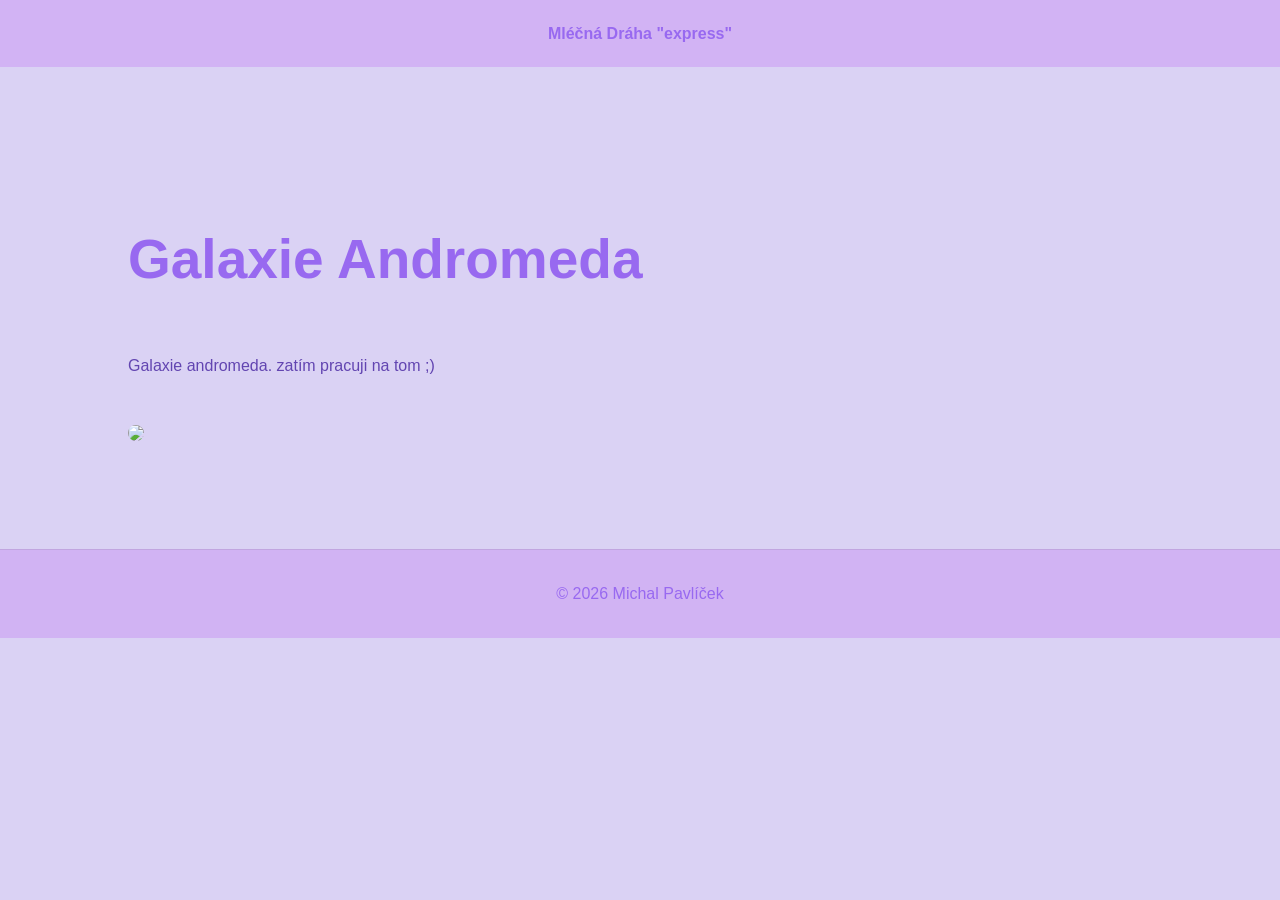
==== andromeda.html @ f19e3de1 "Add files via upload" ====
<!DOCTYPE html>
<html lang="cs">
<head>
  <meta charset="UTF-8">
  <meta name="viewport" content="width=device-width, initial-scale=1.0">
  <title>Andromeda</title>

  <style>

*{
  box-sizing: border-box;
}
    body{
      margin:0;
      font-family:Arial, Helvetica, sans-serif;
      background:#dad2f4;
      color:rgb(98, 69, 177);
      line-height:1.7;
    }

    header{
      background:#d2b3f4;
      padding:20px;
      text-align:center;
      position:sticky;
      top:0;
    }

    header a{
      color:#9869f0;
      text-decoration:none;
      font-weight:bold;
    }

    section{
      padding:100px 10%;
    }

    h1{
      font-size:55px;
      color:#9869f0;
    }

    img{
      width:100%;
      max-width:700px;
      border-radius:15px;
      margin-top:30px;
    }
    
       footer {
      background: #d1b3f3;
      padding: 30px;
      text-align: center;
      border-top: 1px solid rgba(0, 0, 0, 0.08);
      color: #9869f0;
    }


  </style>

</head>
<body>

  <header>
    <a href="index.html">Mléčná Dráha "express"</a>
  </header>

  <section>

    <h1>Galaxie Andromeda</h1>

    <p>
      Galaxie andromeda. zatím pracuji na tom ;)
    </p>

    <img src="https://atlan.rhodan.cz/pics/dm/slovnik2/Andromeda.jpg">

  </section>
<footer>
  © 2026 Michal Pavlíček
</footer>
</body>
</html>
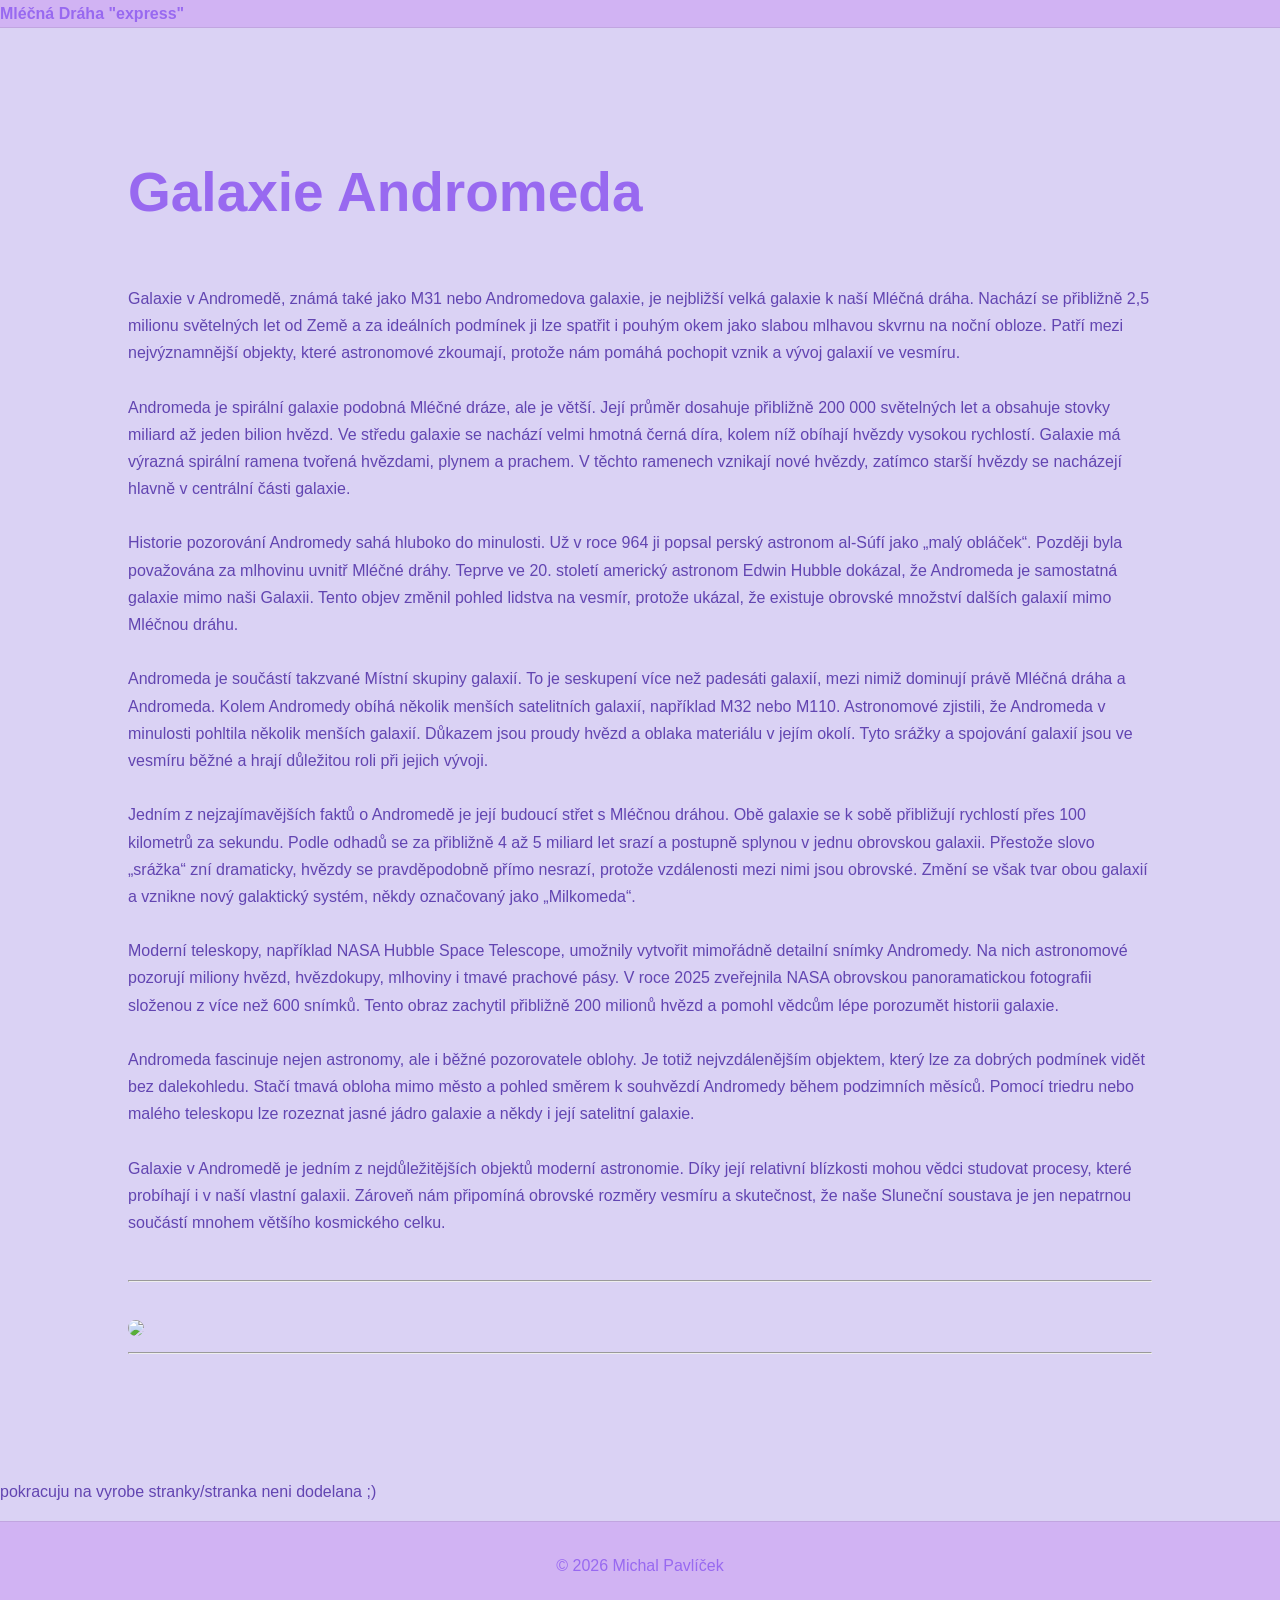
==== commit f0c54202: "Add files via upload" ====
--- a/andromeda.html
+++ b/andromeda.html
@@ -1,65 +1,14 @@
 <!DOCTYPE html>
 <html lang="cs">
+
 <head>
   <meta charset="UTF-8">
   <meta name="viewport" content="width=device-width, initial-scale=1.0">
   <title>Andromeda</title>
-
-  <style>
-
-*{
-  box-sizing: border-box;
-}
-    body{
-      margin:0;
-      font-family:Arial, Helvetica, sans-serif;
-      background:#dad2f4;
-      color:rgb(98, 69, 177);
-      line-height:1.7;
-    }
-
-    header{
-      background:#d2b3f4;
-      padding:20px;
-      text-align:center;
-      position:sticky;
-      top:0;
-    }
-
-    header a{
-      color:#9869f0;
-      text-decoration:none;
-      font-weight:bold;
-    }
-
-    section{
-      padding:100px 10%;
-    }
-
-    h1{
-      font-size:55px;
-      color:#9869f0;
-    }
-
-    img{
-      width:100%;
-      max-width:700px;
-      border-radius:15px;
-      margin-top:30px;
-    }
-    
-       footer {
-      background: #d1b3f3;
-      padding: 30px;
-      text-align: center;
-      border-top: 1px solid rgba(0, 0, 0, 0.08);
-      color: #9869f0;
-    }
-
-
-  </style>
+  <link rel="stylesheet" href="stylemeda.css">
 
 </head>
+
 <body>
 
   <header>
@@ -71,14 +20,59 @@
     <h1>Galaxie Andromeda</h1>
 
     <p>
-      Galaxie andromeda. zatím pracuji na tom ;)
+      Galaxie v Andromedě, známá také jako M31 nebo Andromedova galaxie, je nejbližší velká galaxie k naší Mléčná dráha.
+      Nachází se přibližně 2,5 milionu světelných let od Země a za ideálních podmínek ji lze spatřit i pouhým okem jako
+      slabou mlhavou skvrnu na noční obloze. Patří mezi nejvýznamnější objekty, které astronomové zkoumají, protože nám
+      pomáhá pochopit vznik a vývoj galaxií ve vesmíru.
+      <br><br>
+      Andromeda je spirální galaxie podobná Mléčné dráze, ale je větší. Její průměr dosahuje přibližně 200 000
+      světelných let a obsahuje stovky miliard až jeden bilion hvězd. Ve středu galaxie se nachází velmi hmotná černá
+      díra, kolem níž obíhají hvězdy vysokou rychlostí. Galaxie má výrazná spirální ramena tvořená hvězdami, plynem a
+      prachem. V těchto ramenech vznikají nové hvězdy, zatímco starší hvězdy se nacházejí hlavně v centrální části
+      galaxie.
+      <br><br>
+      Historie pozorování Andromedy sahá hluboko do minulosti. Už v roce 964 ji popsal perský astronom al-Súfí jako
+      „malý obláček“. Později byla považována za mlhovinu uvnitř Mléčné dráhy. Teprve ve 20. století americký astronom
+      Edwin Hubble dokázal, že Andromeda je samostatná galaxie mimo naši Galaxii. Tento objev změnil pohled lidstva na
+      vesmír, protože ukázal, že existuje obrovské množství dalších galaxií mimo Mléčnou dráhu.
+      <br><br>
+      Andromeda je součástí takzvané Místní skupiny galaxií. To je seskupení více než padesáti galaxií, mezi nimiž
+      dominují právě Mléčná dráha a Andromeda. Kolem Andromedy obíhá několik menších satelitních galaxií, například M32
+      nebo M110. Astronomové zjistili, že Andromeda v minulosti pohltila několik menších galaxií. Důkazem jsou proudy
+      hvězd a oblaka materiálu v jejím okolí. Tyto srážky a spojování galaxií jsou ve vesmíru běžné a hrají důležitou
+      roli při jejich vývoji.
+      <br><br>
+      Jedním z nejzajímavějších faktů o Andromedě je její budoucí střet s Mléčnou dráhou. Obě galaxie se k sobě
+      přibližují rychlostí přes 100 kilometrů za sekundu. Podle odhadů se za přibližně 4 až 5 miliard let srazí a
+      postupně splynou v jednu obrovskou galaxii. Přestože slovo „srážka“ zní dramaticky, hvězdy se pravděpodobně přímo
+      nesrazí, protože vzdálenosti mezi nimi jsou obrovské. Změní se však tvar obou galaxií a vznikne nový galaktický
+      systém, někdy označovaný jako „Milkomeda“.
+      <br><br>
+      Moderní teleskopy, například NASA Hubble Space Telescope, umožnily vytvořit mimořádně detailní snímky Andromedy.
+      Na nich astronomové pozorují miliony hvězd, hvězdokupy, mlhoviny i tmavé prachové pásy. V roce 2025 zveřejnila
+      NASA obrovskou panoramatickou fotografii složenou z více než 600 snímků. Tento obraz zachytil přibližně 200
+      milionů hvězd a pomohl vědcům lépe porozumět historii galaxie.
+      <br><br>
+      Andromeda fascinuje nejen astronomy, ale i běžné pozorovatele oblohy. Je totiž nejvzdálenějším objektem, který lze
+      za dobrých podmínek vidět bez dalekohledu. Stačí tmavá obloha mimo město a pohled směrem k souhvězdí Andromedy
+      během podzimních měsíců. Pomocí triedru nebo malého teleskopu lze rozeznat jasné jádro galaxie a někdy i její
+      satelitní galaxie.
+      <br><br>
+      Galaxie v Andromedě je jedním z nejdůležitějších objektů moderní astronomie. Díky její relativní blízkosti mohou
+      vědci studovat procesy, které probíhají i v naší vlastní galaxii. Zároveň nám připomíná obrovské rozměry vesmíru a
+      skutečnost, že naše Sluneční soustava je jen nepatrnou součástí mnohem většího kosmického celku.
+      <br><br>
     </p>
+  <hr>
+    <img src="https://atlan.rhodan.cz/pics/dm/slovnik2/Andromeda.jpg">
+<hr>
+  </section>
+  <p>
+    pokracuju na vyrobe stranky/stranka neni dodelana ;)
+  </p>
+  <footer>
+    © 2026 Michal Pavlíček
+  </footer>
+</body>
 
-    <img src="https://atlan.rhodan.cz/pics/dm/slovnik2/Andromeda.jpg">
-
-  </section>
-<footer>
-  © 2026 Michal Pavlíček
-</footer>
-</body>
 </html>
--- a/stylemeda.css
+++ b/stylemeda.css
@@ -0,0 +1,58 @@
+*{
+    box-sizing: border-box;
+  }
+      body{
+        margin:0;
+        font-family:Arial, Helvetica, sans-serif;
+        background:#dad2f4;
+        color:rgb(98, 69, 177);
+        line-height:1.7;
+      }
+  
+      /*header{
+        background:#d2b3f4;
+        padding:20px;
+        text-align:center;
+        position:sticky;
+        top:0;
+      }*/
+      header {
+        position: fixed;
+        top: 0;
+        left: 0;
+        width: 100%;
+        z-index: 1000;
+        background: #d1b3f3;
+        backdrop-filter: blur(10px);
+        border-bottom: 1px solid rgba(0, 0, 0, 0.08);
+      }
+
+      header a{
+        color:#9869f0;
+        text-decoration:none;
+        font-weight:bold;
+      }
+  
+      section{
+        padding:100px 10%;
+      }
+  
+      h1{
+        font-size:55px;
+        color:#9869f0;
+      }
+  
+      img{
+        width:100%;
+        max-width:700px;
+        border-radius:15px;
+        margin-top:30px;
+      }
+      
+         footer {
+        background: #d1b3f3;
+        padding: 30px;
+        text-align: center;
+        border-top: 1px solid rgba(0, 0, 0, 0.08);
+        color: #9869f0;
+      }
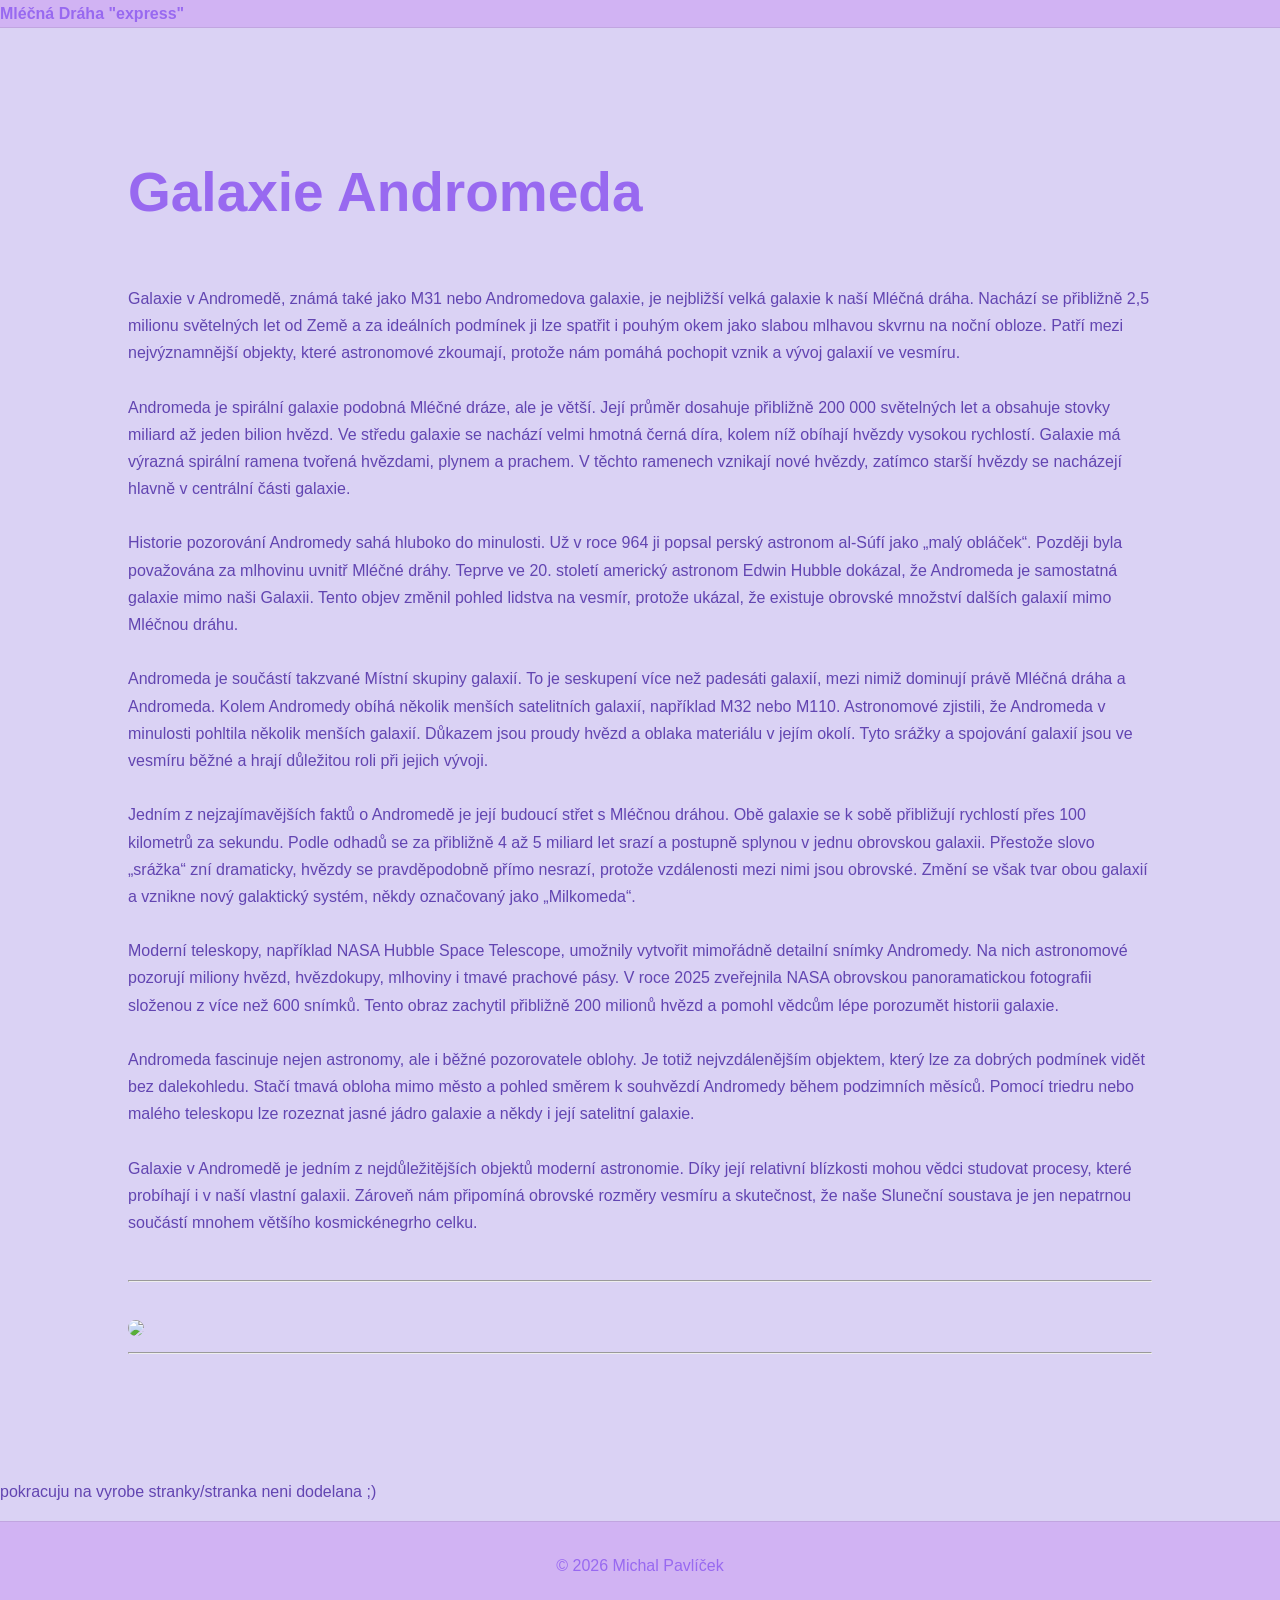
==== commit 951ea93a: "added negr to andromeda" ====
--- a/andromeda.html
+++ b/andromeda.html
@@ -60,7 +60,7 @@
       <br><br>
       Galaxie v Andromedě je jedním z nejdůležitějších objektů moderní astronomie. Díky její relativní blízkosti mohou
       vědci studovat procesy, které probíhají i v naší vlastní galaxii. Zároveň nám připomíná obrovské rozměry vesmíru a
-      skutečnost, že naše Sluneční soustava je jen nepatrnou součástí mnohem většího kosmického celku.
+      skutečnost, že naše Sluneční soustava je jen nepatrnou součástí mnohem většího kosmickénegrho celku.
       <br><br>
     </p>
   <hr>
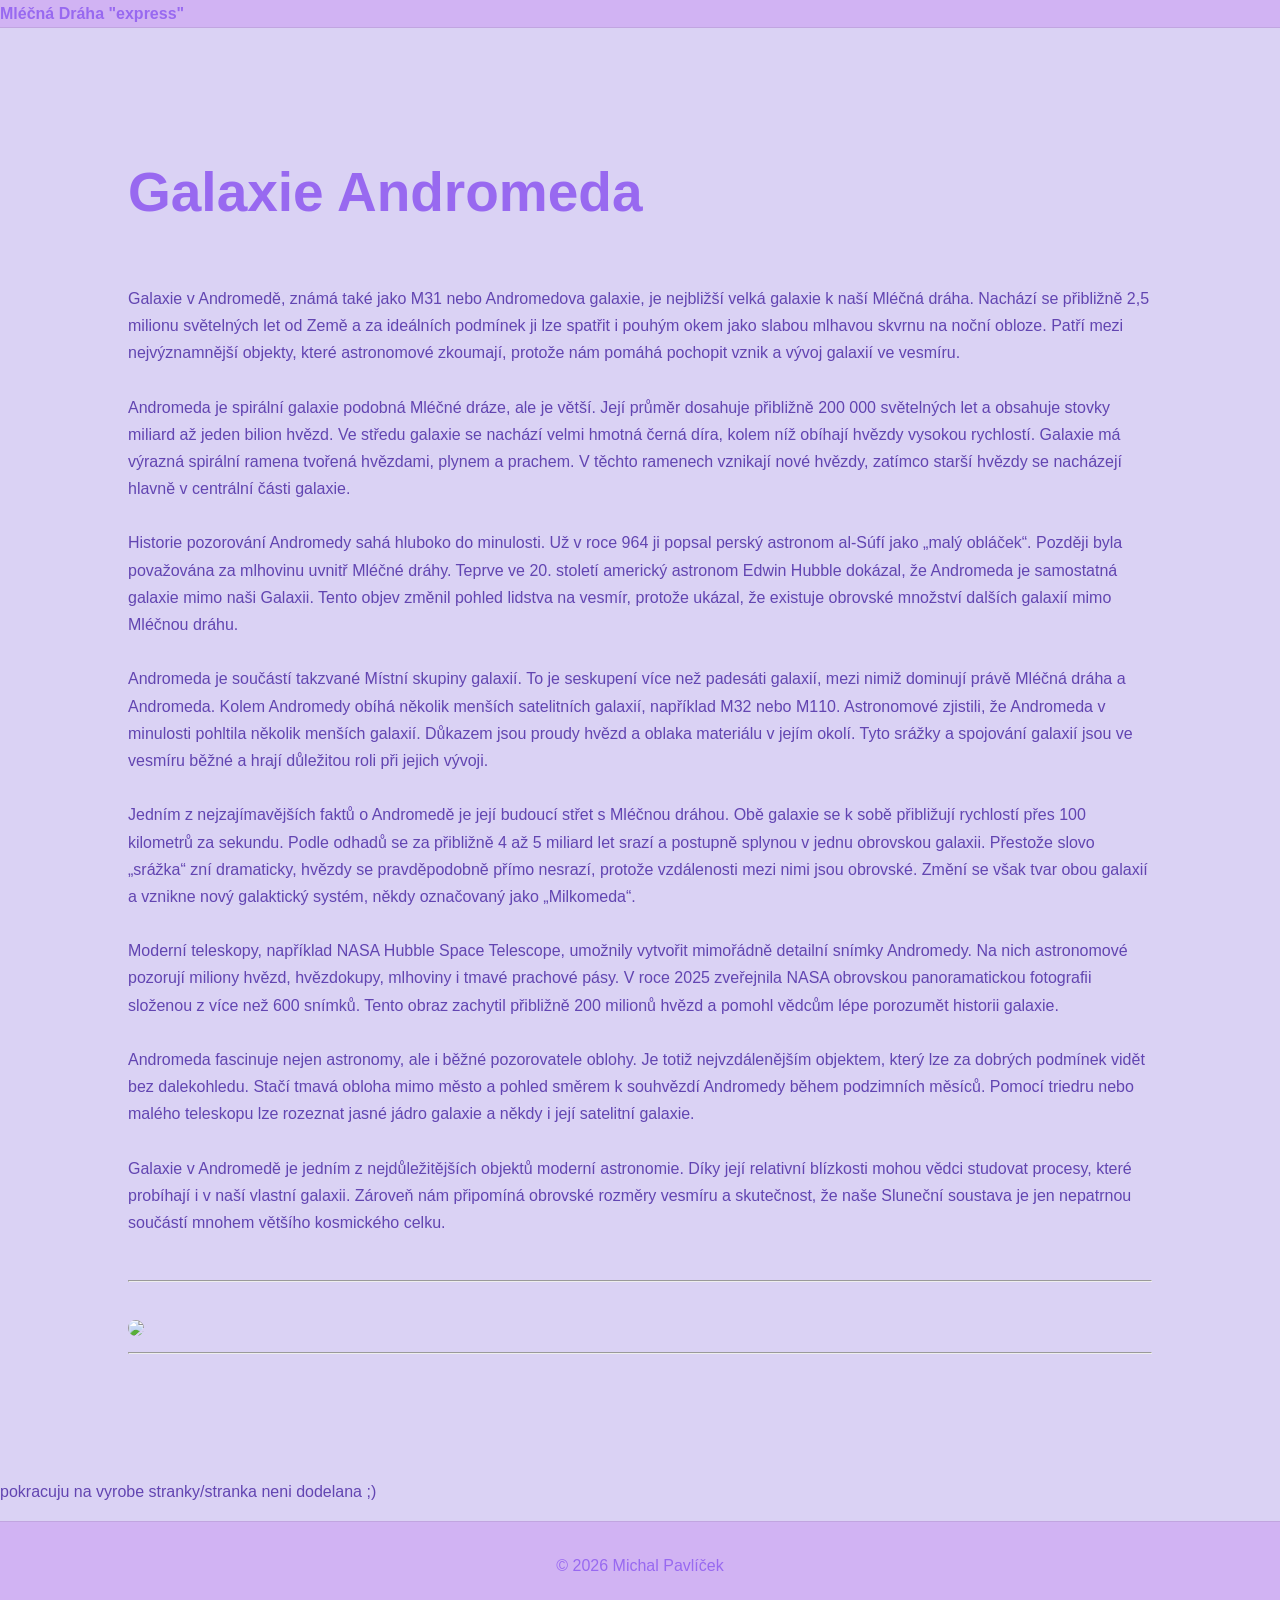
==== commit 0b0f1dae: "removed negr from andromeda.html" ====
--- a/andromeda.html
+++ b/andromeda.html
@@ -60,7 +60,7 @@
       <br><br>
       Galaxie v Andromedě je jedním z nejdůležitějších objektů moderní astronomie. Díky její relativní blízkosti mohou
       vědci studovat procesy, které probíhají i v naší vlastní galaxii. Zároveň nám připomíná obrovské rozměry vesmíru a
-      skutečnost, že naše Sluneční soustava je jen nepatrnou součástí mnohem většího kosmickénegrho celku.
+      skutečnost, že naše Sluneční soustava je jen nepatrnou součástí mnohem většího kosmického celku.
       <br><br>
     </p>
   <hr>
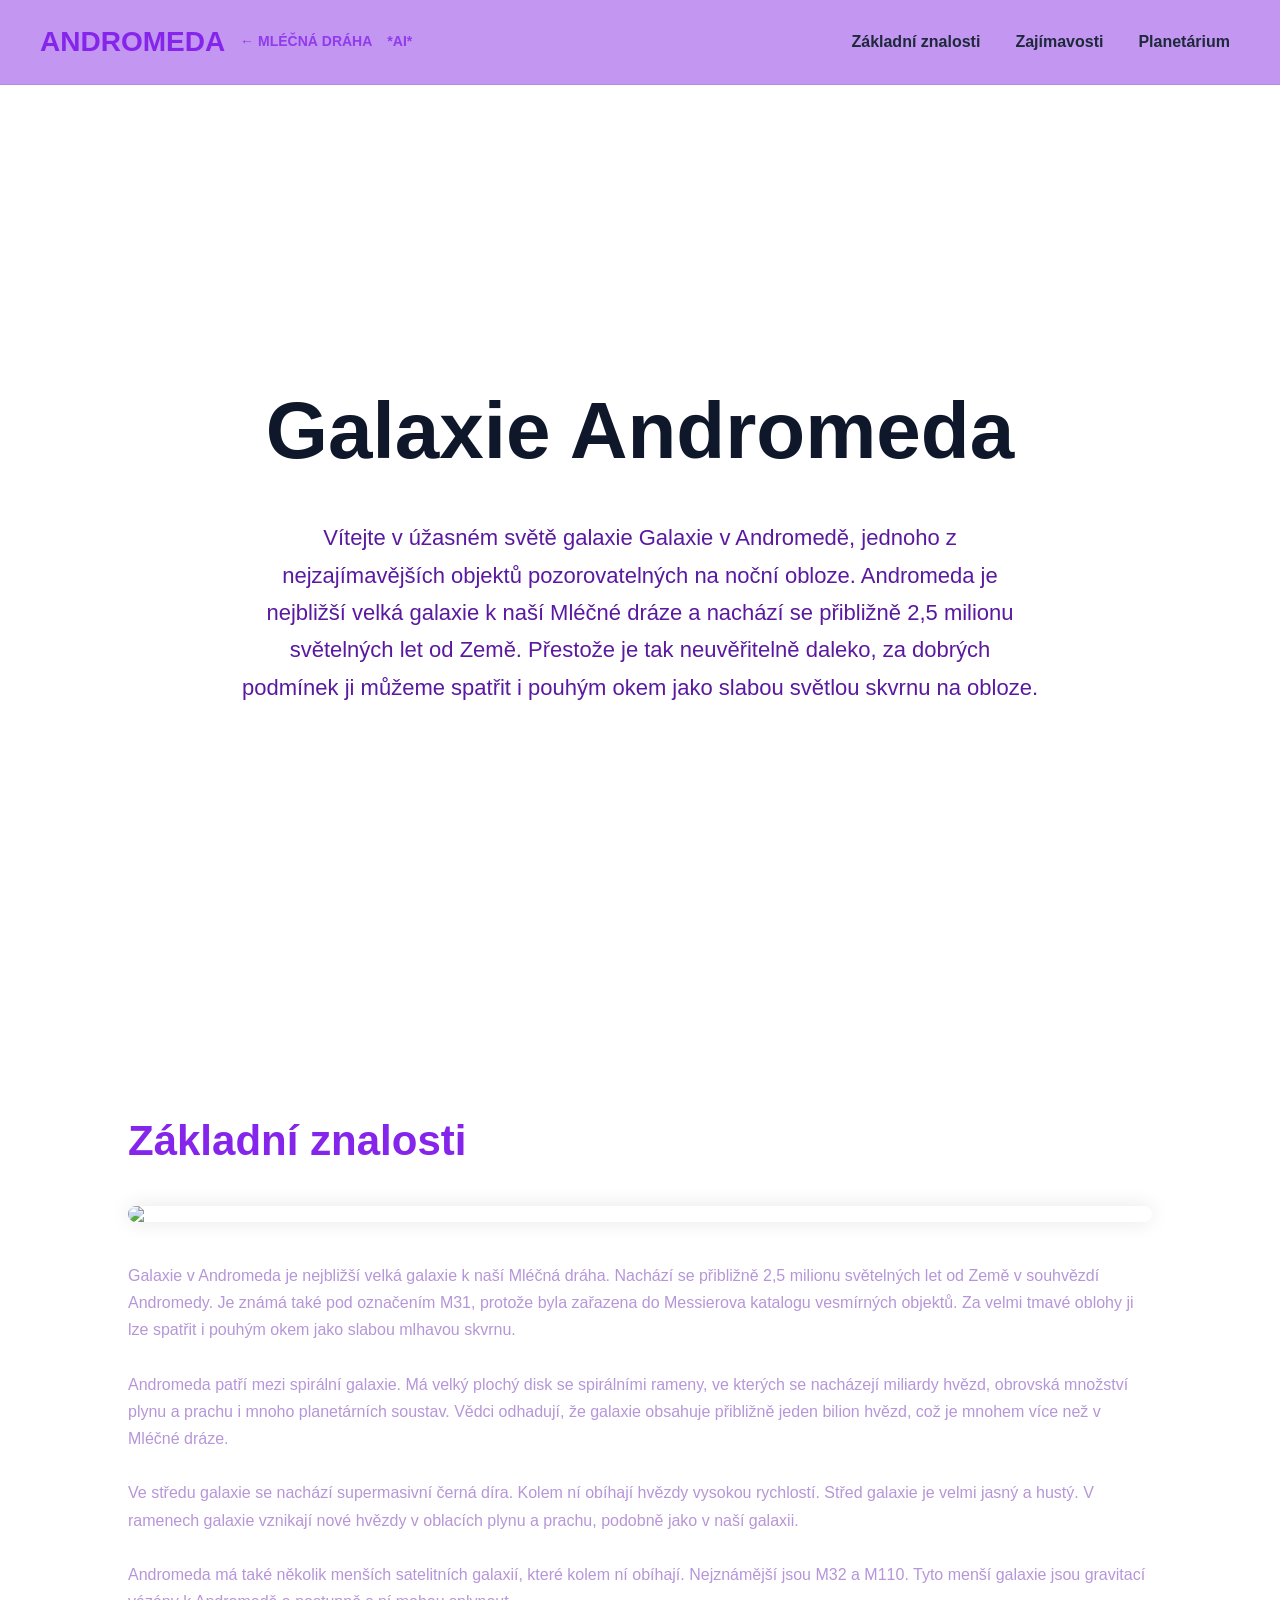
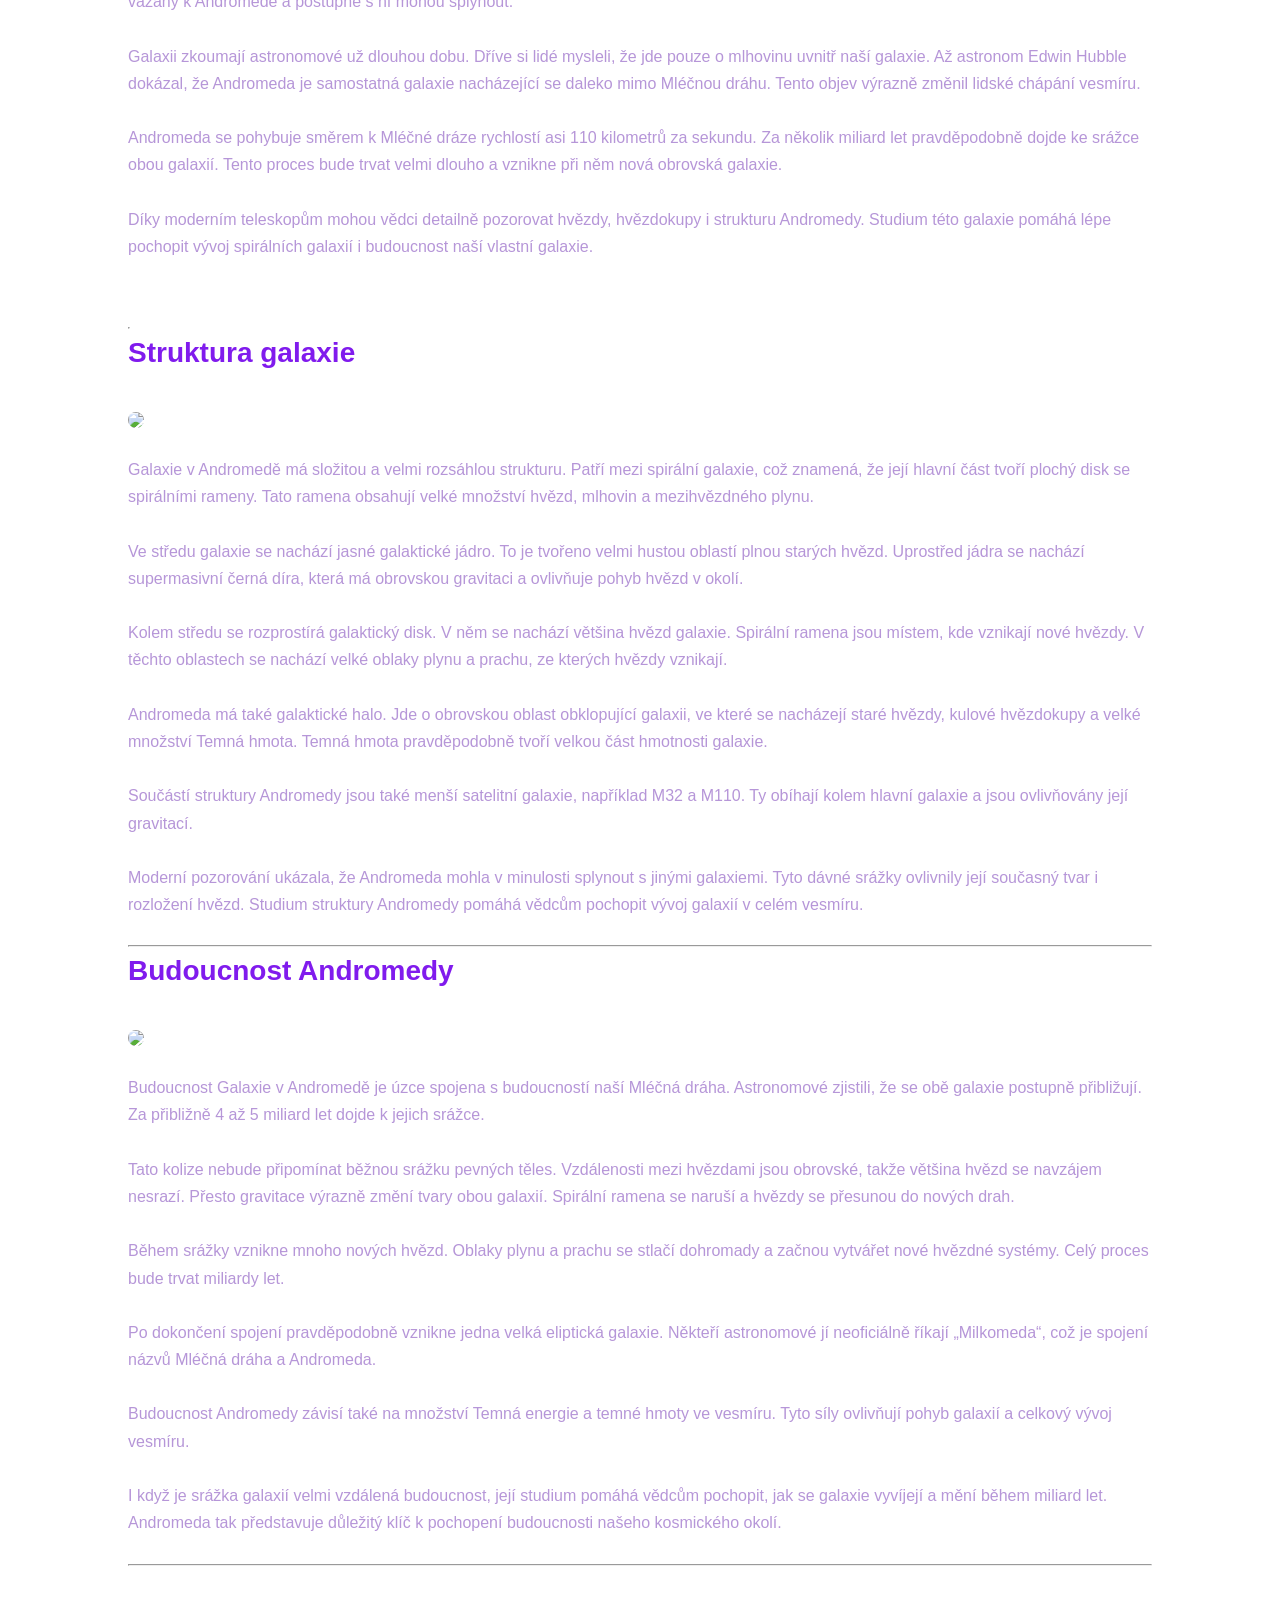
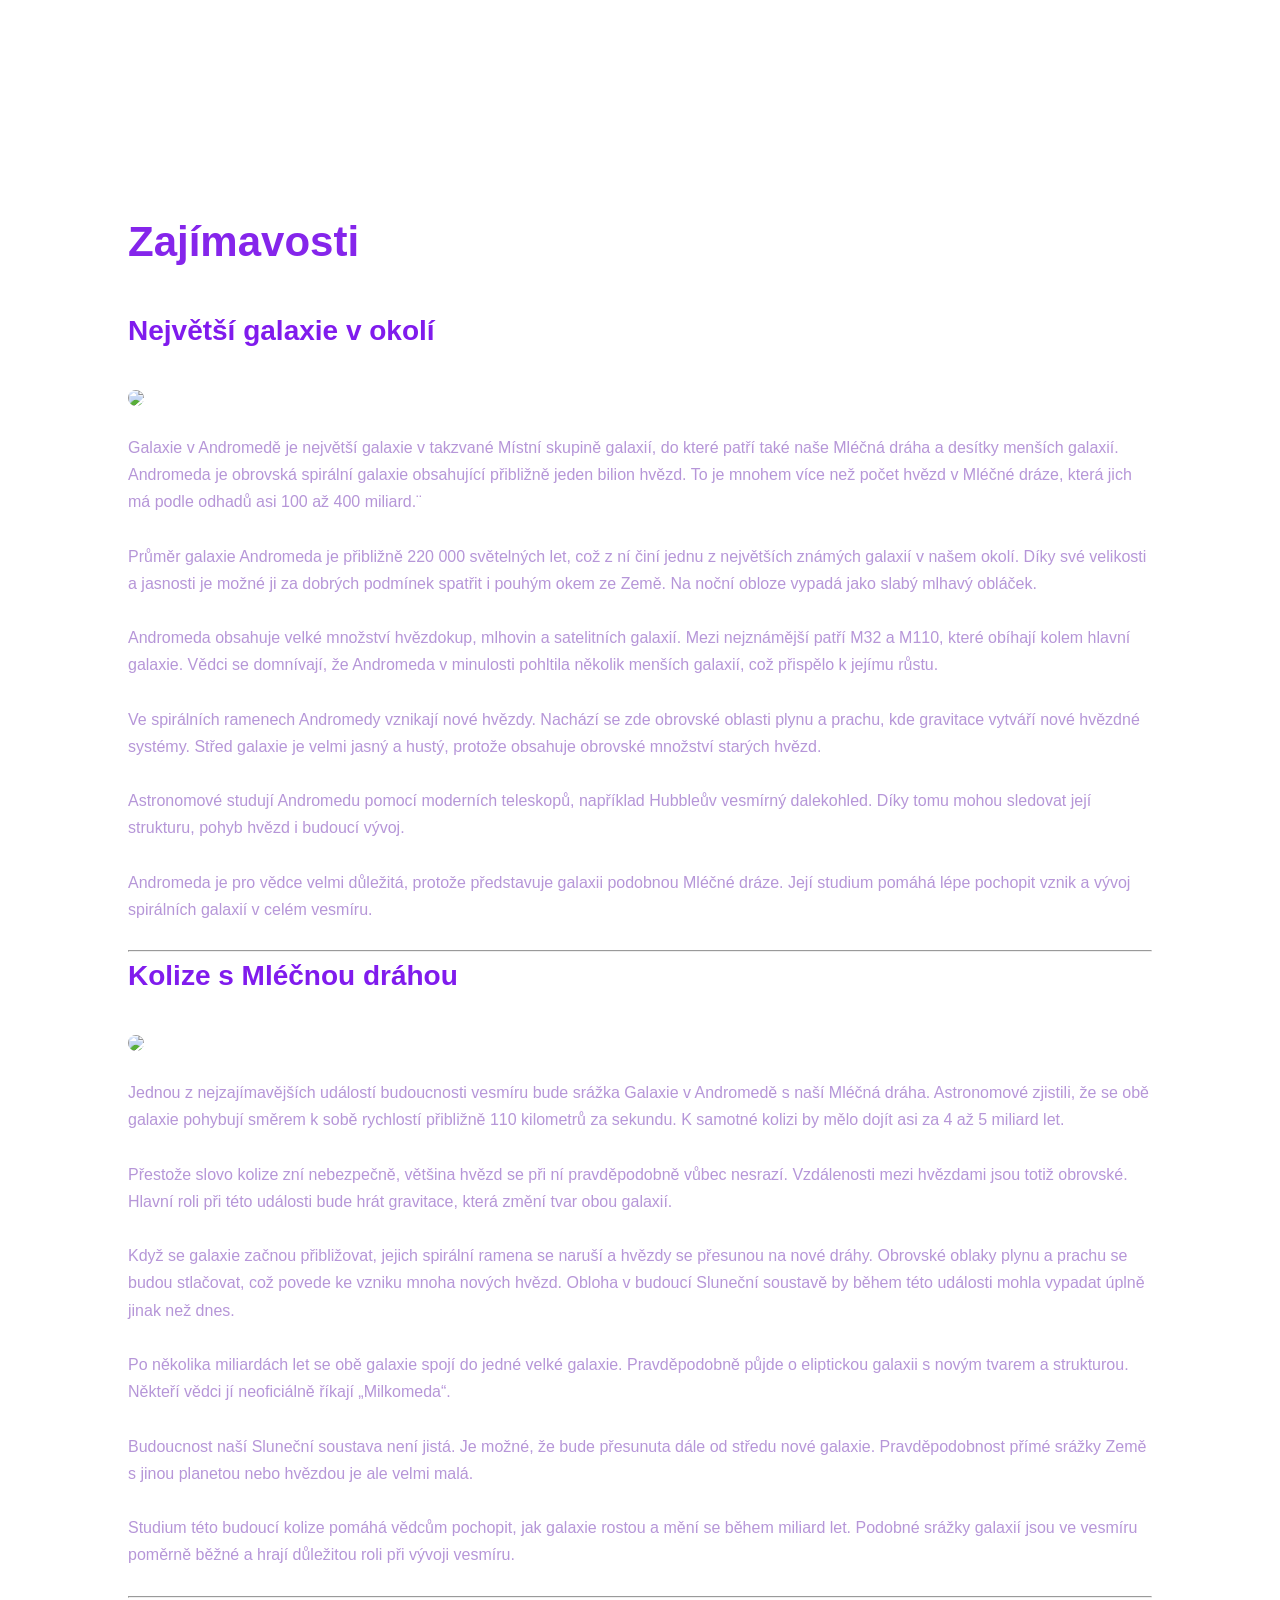
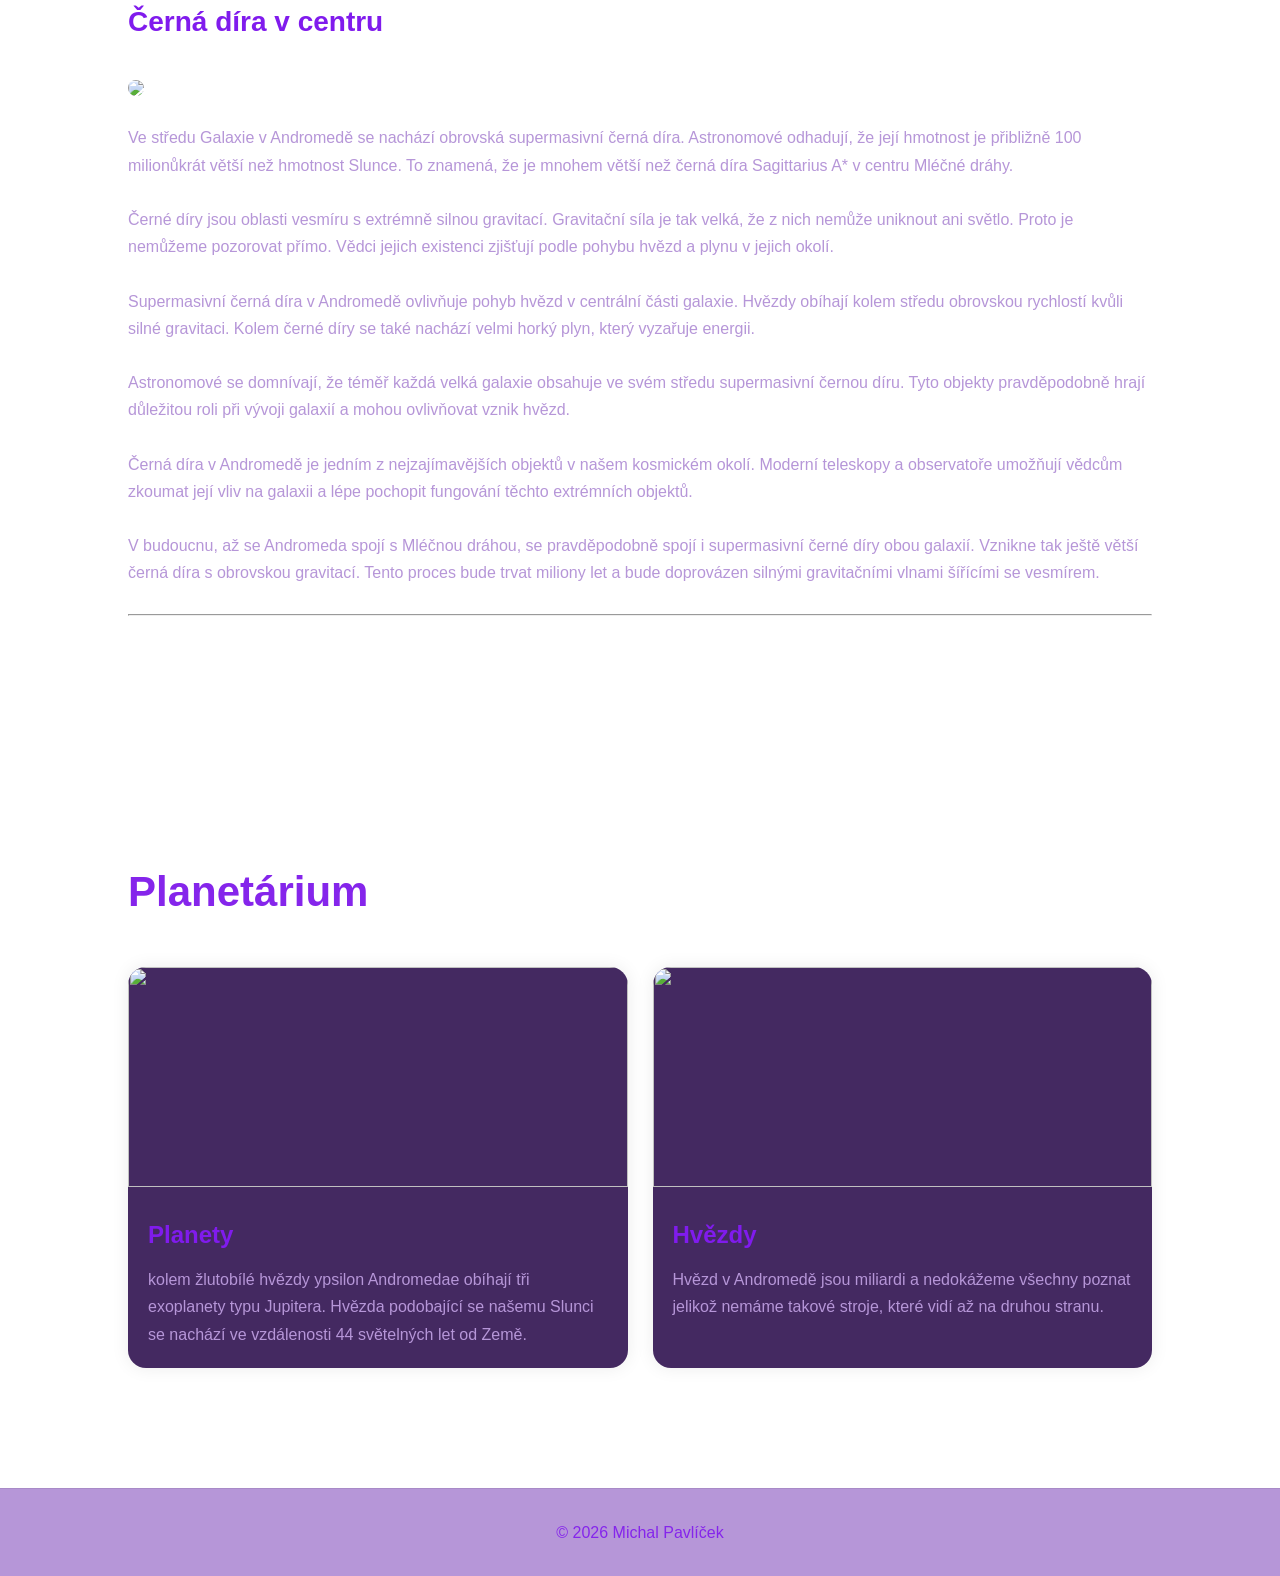
==== commit 1f155cb4: "Add files via upload" ====
--- a/andromeda.html
+++ b/andromeda.html
@@ -1,78 +1,289 @@
 <!DOCTYPE html>
 <html lang="cs">
-
 <head>
   <meta charset="UTF-8">
   <meta name="viewport" content="width=device-width, initial-scale=1.0">
   <title>Andromeda</title>
-  <link rel="stylesheet" href="stylemeda.css">
+<link rel="stylesheet" href="medastyle.css">
 
 </head>
 
 <body>
 
-  <header>
-    <a href="index.html">Mléčná Dráha "express"</a>
-  </header>
-
-  <section>
+
+<header>
+
+  <nav>
+
+    <div class="logo">
+
+      <a href="#home" class="main-logo">
+        ANDROMEDA
+      </a>
+
+      <a href="index.html" class="back-link">
+        ← MLÉČNÁ DRÁHA
+      </a>
+
+      <a href="upozorneni.html" class="back-link">
+        *AI*
+      </a>
+    </div>
+
+    <input type="checkbox" id="menu-toggle">
+
+    <label for="menu-toggle" class="menu-btn">
+      ☰
+    </label>
+
+    <ul class="nav-links">
+
+      <li><a href="#zaklady">Základní znalosti</a></li>
+
+      <li><a href="#zajimavosti">Zajímavosti</a></li>
+
+      <li><a href="#planetarium">Planetárium</a></li>
+
+    </ul>
+
+  </nav>
+
+</header>
+
+
+<section class="hero" id="home">
+
+  <div>
 
     <h1>Galaxie Andromeda</h1>
 
     <p>
-      Galaxie v Andromedě, známá také jako M31 nebo Andromedova galaxie, je nejbližší velká galaxie k naší Mléčná dráha.
-      Nachází se přibližně 2,5 milionu světelných let od Země a za ideálních podmínek ji lze spatřit i pouhým okem jako
-      slabou mlhavou skvrnu na noční obloze. Patří mezi nejvýznamnější objekty, které astronomové zkoumají, protože nám
-      pomáhá pochopit vznik a vývoj galaxií ve vesmíru.
-      <br><br>
-      Andromeda je spirální galaxie podobná Mléčné dráze, ale je větší. Její průměr dosahuje přibližně 200 000
-      světelných let a obsahuje stovky miliard až jeden bilion hvězd. Ve středu galaxie se nachází velmi hmotná černá
-      díra, kolem níž obíhají hvězdy vysokou rychlostí. Galaxie má výrazná spirální ramena tvořená hvězdami, plynem a
-      prachem. V těchto ramenech vznikají nové hvězdy, zatímco starší hvězdy se nacházejí hlavně v centrální části
-      galaxie.
-      <br><br>
-      Historie pozorování Andromedy sahá hluboko do minulosti. Už v roce 964 ji popsal perský astronom al-Súfí jako
-      „malý obláček“. Později byla považována za mlhovinu uvnitř Mléčné dráhy. Teprve ve 20. století americký astronom
-      Edwin Hubble dokázal, že Andromeda je samostatná galaxie mimo naši Galaxii. Tento objev změnil pohled lidstva na
-      vesmír, protože ukázal, že existuje obrovské množství dalších galaxií mimo Mléčnou dráhu.
-      <br><br>
-      Andromeda je součástí takzvané Místní skupiny galaxií. To je seskupení více než padesáti galaxií, mezi nimiž
-      dominují právě Mléčná dráha a Andromeda. Kolem Andromedy obíhá několik menších satelitních galaxií, například M32
-      nebo M110. Astronomové zjistili, že Andromeda v minulosti pohltila několik menších galaxií. Důkazem jsou proudy
-      hvězd a oblaka materiálu v jejím okolí. Tyto srážky a spojování galaxií jsou ve vesmíru běžné a hrají důležitou
-      roli při jejich vývoji.
-      <br><br>
-      Jedním z nejzajímavějších faktů o Andromedě je její budoucí střet s Mléčnou dráhou. Obě galaxie se k sobě
-      přibližují rychlostí přes 100 kilometrů za sekundu. Podle odhadů se za přibližně 4 až 5 miliard let srazí a
-      postupně splynou v jednu obrovskou galaxii. Přestože slovo „srážka“ zní dramaticky, hvězdy se pravděpodobně přímo
-      nesrazí, protože vzdálenosti mezi nimi jsou obrovské. Změní se však tvar obou galaxií a vznikne nový galaktický
-      systém, někdy označovaný jako „Milkomeda“.
-      <br><br>
-      Moderní teleskopy, například NASA Hubble Space Telescope, umožnily vytvořit mimořádně detailní snímky Andromedy.
-      Na nich astronomové pozorují miliony hvězd, hvězdokupy, mlhoviny i tmavé prachové pásy. V roce 2025 zveřejnila
-      NASA obrovskou panoramatickou fotografii složenou z více než 600 snímků. Tento obraz zachytil přibližně 200
-      milionů hvězd a pomohl vědcům lépe porozumět historii galaxie.
-      <br><br>
-      Andromeda fascinuje nejen astronomy, ale i běžné pozorovatele oblohy. Je totiž nejvzdálenějším objektem, který lze
-      za dobrých podmínek vidět bez dalekohledu. Stačí tmavá obloha mimo město a pohled směrem k souhvězdí Andromedy
-      během podzimních měsíců. Pomocí triedru nebo malého teleskopu lze rozeznat jasné jádro galaxie a někdy i její
-      satelitní galaxie.
-      <br><br>
-      Galaxie v Andromedě je jedním z nejdůležitějších objektů moderní astronomie. Díky její relativní blízkosti mohou
-      vědci studovat procesy, které probíhají i v naší vlastní galaxii. Zároveň nám připomíná obrovské rozměry vesmíru a
-      skutečnost, že naše Sluneční soustava je jen nepatrnou součástí mnohem většího kosmického celku.
-      <br><br>
-    </p>
-  <hr>
-    <img src="https://atlan.rhodan.cz/pics/dm/slovnik2/Andromeda.jpg">
-<hr>
-  </section>
-  <p>
-    pokracuju na vyrobe stranky/stranka neni dodelana ;)
-  </p>
-  <footer>
-    © 2026 Michal Pavlíček
-  </footer>
+      Vítejte v úžasném světě galaxie Galaxie v Andromedě, jednoho z nejzajímavějších objektů pozorovatelných na noční obloze. Andromeda je nejbližší velká galaxie k naší Mléčné dráze a nachází se přibližně 2,5 milionu světelných let od Země. Přestože je tak neuvěřitelně daleko, za dobrých podmínek ji můžeme spatřit i pouhým okem jako slabou světlou skvrnu na obloze.
+    </p>
+
+  </div>
+
+</section>
+
+
+
+<section id="zaklady">
+
+  <h2>Základní znalosti</h2>
+
+  <div class="content">
+
+    <img src="https://www.sternkaufen24.de/media/wysiwyg/constellations_book/andromeda.png"
+
+    <div class="text">
+
+      <p>
+      Galaxie v Andromeda je nejbližší velká galaxie k naší Mléčná dráha. Nachází se přibližně 2,5 milionu světelných let od Země v souhvězdí Andromedy. Je známá také pod označením M31, protože byla zařazena do Messierova katalogu vesmírných objektů. Za velmi tmavé oblohy ji lze spatřit i pouhým okem jako slabou mlhavou skvrnu.
+      <br><br>
+      Andromeda patří mezi spirální galaxie. Má velký plochý disk se spirálními rameny, ve kterých se nacházejí miliardy hvězd, obrovská množství plynu a prachu i mnoho planetárních soustav. Vědci odhadují, že galaxie obsahuje přibližně jeden bilion hvězd, což je mnohem více než v Mléčné dráze.
+      <br><br>
+      Ve středu galaxie se nachází supermasivní černá díra. Kolem ní obíhají hvězdy vysokou rychlostí. Střed galaxie je velmi jasný a hustý. V ramenech galaxie vznikají nové hvězdy v oblacích plynu a prachu, podobně jako v naší galaxii.
+      <br><br>
+      Andromeda má také několik menších satelitních galaxií, které kolem ní obíhají. Nejznámější jsou M32 a M110. Tyto menší galaxie jsou gravitací vázány k Andromedě a postupně s ní mohou splynout.
+      <br><br>
+      Galaxii zkoumají astronomové už dlouhou dobu. Dříve si lidé mysleli, že jde pouze o mlhovinu uvnitř naší galaxie. Až astronom Edwin Hubble dokázal, že Andromeda je samostatná galaxie nacházející se daleko mimo Mléčnou dráhu. Tento objev výrazně změnil lidské chápání vesmíru.
+      <br><br>
+      Andromeda se pohybuje směrem k Mléčné dráze rychlostí asi 110 kilometrů za sekundu. Za několik miliard let pravděpodobně dojde ke srážce obou galaxií. Tento proces bude trvat velmi dlouho a vznikne při něm nová obrovská galaxie.
+      <br><br>
+      Díky moderním teleskopům mohou vědci detailně pozorovat hvězdy, hvězdokupy i strukturu Andromedy. Studium této galaxie pomáhá lépe pochopit vývoj spirálních galaxií i budoucnost naší vlastní galaxie.
+      <br><br>
+      </p>
+      <hr>
+
+    </div>
+
+  </div>
+
+  <div class="info-box">
+
+    <h3>Struktura galaxie</h3>
+
+    <img src="https://upload.wikimedia.org/wikipedia/commons/3/36/Andromeda_annotated.png">
+
+    <p>
+      Galaxie v Andromedě má složitou a velmi rozsáhlou strukturu. Patří mezi spirální galaxie, což znamená, že její hlavní část tvoří plochý disk se spirálními rameny. Tato ramena obsahují velké množství hvězd, mlhovin a mezihvězdného plynu.
+      <br><br>
+      Ve středu galaxie se nachází jasné galaktické jádro. To je tvořeno velmi hustou oblastí plnou starých hvězd. Uprostřed jádra se nachází supermasivní černá díra, která má obrovskou gravitaci a ovlivňuje pohyb hvězd v okolí.
+      <br><br>
+      Kolem středu se rozprostírá galaktický disk. V něm se nachází většina hvězd galaxie. Spirální ramena jsou místem, kde vznikají nové hvězdy. V těchto oblastech se nachází velké oblaky plynu a prachu, ze kterých hvězdy vznikají.
+      <br><br>
+      Andromeda má také galaktické halo. Jde o obrovskou oblast obklopující galaxii, ve které se nacházejí staré hvězdy, kulové hvězdokupy a velké množství Temná hmota. Temná hmota pravděpodobně tvoří velkou část hmotnosti galaxie.
+      <br><br>
+      Součástí struktury Andromedy jsou také menší satelitní galaxie, například M32 a M110. Ty obíhají kolem hlavní galaxie a jsou ovlivňovány její gravitací.
+      <br><br>
+      Moderní pozorování ukázala, že Andromeda mohla v minulosti splynout s jinými galaxiemi. Tyto dávné srážky ovlivnily její současný tvar i rozložení hvězd. Studium struktury Andromedy pomáhá vědcům pochopit vývoj galaxií v celém vesmíru.
+      <br><br>
+    </p>
+    <hr>
+
+  </div>
+
+  <div class="info-box">
+
+    <h3>Budoucnost Andromedy</h3>
+
+    <img src="https://cdn.administrace.tv/2022/08/11/medium_169/5b6bfa051438f04292d933bb294d5558.jpg">
+
+    <p>
+    Budoucnost Galaxie v Andromedě je úzce spojena s budoucností naší Mléčná dráha. Astronomové zjistili, že se obě galaxie postupně přibližují. Za přibližně 4 až 5 miliard let dojde k jejich srážce.
+    <br><br>
+    Tato kolize nebude připomínat běžnou srážku pevných těles. Vzdálenosti mezi hvězdami jsou obrovské, takže většina hvězd se navzájem nesrazí. Přesto gravitace výrazně změní tvary obou galaxií. Spirální ramena se naruší a hvězdy se přesunou do nových drah.
+    <br><br>
+    Během srážky vznikne mnoho nových hvězd. Oblaky plynu a prachu se stlačí dohromady a začnou vytvářet nové hvězdné systémy. Celý proces bude trvat miliardy let.
+    <br><br>
+    Po dokončení spojení pravděpodobně vznikne jedna velká eliptická galaxie. Někteří astronomové jí neoficiálně říkají „Milkomeda“, což je spojení názvů Mléčná dráha a Andromeda.
+    <br><br>
+    Budoucnost Andromedy závisí také na množství Temná energie a temné hmoty ve vesmíru. Tyto síly ovlivňují pohyb galaxií a celkový vývoj vesmíru.
+    <br><br>
+    I když je srážka galaxií velmi vzdálená budoucnost, její studium pomáhá vědcům pochopit, jak se galaxie vyvíjejí a mění během miliard let. Andromeda tak představuje důležitý klíč k pochopení budoucnosti našeho kosmického okolí.
+    <br><br>
+    </p>
+    <hr>
+
+  </div>
+
+</section>
+
+
+<section id="zajimavosti">
+
+  <h2>Zajímavosti</h2>
+
+  <div class="info-box">
+
+    <h3>Největší galaxie v okolí</h3>
+
+    <img src="https://storage.noirlab.edu/media/archives/images/screen/andromeda-ann.jpg">
+
+    <p>
+      Galaxie v Andromedě je největší galaxie v takzvané Místní skupině galaxií, do které patří také naše Mléčná dráha a desítky menších galaxií. Andromeda je obrovská spirální galaxie obsahující přibližně jeden bilion hvězd. To je mnohem více než počet hvězd v Mléčné dráze, která jich má podle odhadů asi 100 až 400 miliard.¨
+      <br><br>
+      Průměr galaxie Andromeda je přibližně 220 000 světelných let, což z ní činí jednu z největších známých galaxií v našem okolí. Díky své velikosti a jasnosti je možné ji za dobrých podmínek spatřit i pouhým okem ze Země. Na noční obloze vypadá jako slabý mlhavý obláček.
+      <br><br>
+      Andromeda obsahuje velké množství hvězdokup, mlhovin a satelitních galaxií. Mezi nejznámější patří M32 a M110, které obíhají kolem hlavní galaxie. Vědci se domnívají, že Andromeda v minulosti pohltila několik menších galaxií, což přispělo k jejímu růstu.
+      <br><br>
+      Ve spirálních ramenech Andromedy vznikají nové hvězdy. Nachází se zde obrovské oblasti plynu a prachu, kde gravitace vytváří nové hvězdné systémy. Střed galaxie je velmi jasný a hustý, protože obsahuje obrovské množství starých hvězd.
+      <br><br>
+      Astronomové studují Andromedu pomocí moderních teleskopů, například Hubbleův vesmírný dalekohled. Díky tomu mohou sledovat její strukturu, pohyb hvězd i budoucí vývoj.
+      <br><br>
+      Andromeda je pro vědce velmi důležitá, protože představuje galaxii podobnou Mléčné dráze. Její studium pomáhá lépe pochopit vznik a vývoj spirálních galaxií v celém vesmíru.
+      <br><br>
+    </p>
+    <hr>
+
+  </div>
+
+  <div class="info-box">
+
+    <h3>Kolize s Mléčnou dráhou</h3>
+
+    <img src="https://1gr.cz/fotky/blogy/17/01/21667/cl6fix/Bf260481.jpeg">
+
+    <p>
+     Jednou z nejzajímavějších událostí budoucnosti vesmíru bude srážka Galaxie v Andromedě s naší Mléčná dráha. Astronomové zjistili, že se obě galaxie pohybují směrem k sobě rychlostí přibližně 110 kilometrů za sekundu. K samotné kolizi by mělo dojít asi za 4 až 5 miliard let.
+     <br><br>
+     Přestože slovo kolize zní nebezpečně, většina hvězd se při ní pravděpodobně vůbec nesrazí. Vzdálenosti mezi hvězdami jsou totiž obrovské. Hlavní roli při této události bude hrát gravitace, která změní tvar obou galaxií.
+     <br><br>
+     Když se galaxie začnou přibližovat, jejich spirální ramena se naruší a hvězdy se přesunou na nové dráhy. Obrovské oblaky plynu a prachu se budou stlačovat, což povede ke vzniku mnoha nových hvězd. Obloha v budoucí Sluneční soustavě by během této události mohla vypadat úplně jinak než dnes.
+     <br><br>
+     Po několika miliardách let se obě galaxie spojí do jedné velké galaxie. Pravděpodobně půjde o eliptickou galaxii s novým tvarem a strukturou. Někteří vědci jí neoficiálně říkají „Milkomeda“.
+     <br><br>
+     Budoucnost naší Sluneční soustava není jistá. Je možné, že bude přesunuta dále od středu nové galaxie. Pravděpodobnost přímé srážky Země s jinou planetou nebo hvězdou je ale velmi malá.
+     <br><br>
+     Studium této budoucí kolize pomáhá vědcům pochopit, jak galaxie rostou a mění se během miliard let. Podobné srážky galaxií jsou ve vesmíru poměrně běžné a hrají důležitou roli při vývoji vesmíru.
+     <br><br>
+    </p>
+    <hr>
+
+  </div>
+
+  <div class="info-box">
+
+    <h3>Černá díra v centru</h3>
+
+    <img src="https://d8-a.sdn.cz/d_8/c_imgrestricted_QK_O/ipMxJ/cerna-dira.jpeg?fl=cro,0,4,3412,1919%7Cres,1200,,1%7Cjpg,80,,1">
+
+    <p>
+     Ve středu Galaxie v Andromedě se nachází obrovská supermasivní černá díra. Astronomové odhadují, že její hmotnost je přibližně 100 milionůkrát větší než hmotnost Slunce. To znamená, že je mnohem větší než černá díra Sagittarius A* v centru Mléčné dráhy.
+     <br><br>
+     Černé díry jsou oblasti vesmíru s extrémně silnou gravitací. Gravitační síla je tak velká, že z nich nemůže uniknout ani světlo. Proto je nemůžeme pozorovat přímo. Vědci jejich existenci zjišťují podle pohybu hvězd a plynu v jejich okolí.
+     <br><br>
+     Supermasivní černá díra v Andromedě ovlivňuje pohyb hvězd v centrální části galaxie. Hvězdy obíhají kolem středu obrovskou rychlostí kvůli silné gravitaci. Kolem černé díry se také nachází velmi horký plyn, který vyzařuje energii.
+     <br><br>
+     Astronomové se domnívají, že téměř každá velká galaxie obsahuje ve svém středu supermasivní černou díru. Tyto objekty pravděpodobně hrají důležitou roli při vývoji galaxií a mohou ovlivňovat vznik hvězd.
+     <br><br>
+     Černá díra v Andromedě je jedním z nejzajímavějších objektů v našem kosmickém okolí. Moderní teleskopy a observatoře umožňují vědcům zkoumat její vliv na galaxii a lépe pochopit fungování těchto extrémních objektů.
+     <br><br>
+     V budoucnu, až se Andromeda spojí s Mléčnou dráhou, se pravděpodobně spojí i supermasivní černé díry obou galaxií. Vznikne tak ještě větší černá díra s obrovskou gravitací. Tento proces bude trvat miliony let a bude doprovázen silnými gravitačními vlnami šířícími se vesmírem.
+     <br><br>
+    </p>
+    <hr>
+
+  </div>
+
+</section>
+
+
+<section id="planetarium">
+
+  <h2>Planetárium</h2>
+
+  <div class="gallery">
+
+
+    <div class="gallery-card">
+
+      <img src="https://preview.redd.it/extremely-earth-like-planet-in-the-andromeda-galaxy-rs-1228-v0-82to1akuqtk01.png?auto=webp&s=37e09e4177fb753797ca52a99be0e6a63deb6349">
+
+      <div class="gallery-info">
+
+        <h3>Planety</h3>
+
+        <p>
+          kolem žlutobílé hvězdy ypsilon Andromedae obíhají tři exoplanety typu Jupitera. Hvězda podobající se našemu Slunci se nachází ve vzdálenosti 44 světelných let od Země.
+        </p>
+
+      </div>
+
+    </div>
+
+
+    <div class="gallery-card">
+
+      <img src="https://edu.ceskatelevize.cz/storage/video/1200/6968-galaxie-a-andromeda.jpg">
+
+      <div class="gallery-info">
+
+        <h3>Hvězdy</h3>
+
+        <p>
+          Hvězd v Andromedě jsou miliardi a nedokážeme všechny poznat jelikož nemáme takové stroje, které vidí až na druhou stranu.
+        </p>
+
+      </div>
+
+    </div>
+
+    
+
+
+    
+
+   
+
+  </div>
+
+</section>
+
+<footer>
+
+  © 2026 Michal Pavlíček
+</footer>
+
 </body>
-
 </html>
--- a/medastyle.css
+++ b/medastyle.css
@@ -0,0 +1,289 @@
+*{
+      margin:0;
+      padding:0;
+      box-sizing:border-box;
+      scroll-behavior:smooth;
+      font-family:Arial, Helvetica, sans-serif;
+    }
+
+    body{
+      background:#b696d8;
+      color:#b696d8;
+      line-height:1.7;
+      overflow-x:hidden;
+      background: url("https://hvezdnouoblohou.wz.cz/image_content/andromeda/image003.jpg");
+    }
+
+
+    header{
+      width:100%;
+      background:#c296f1;
+      backdrop-filter:blur(10px);
+      border-bottom:1px solid rgba(0,0,0,0.08);
+      position:sticky;
+      top:0;
+      z-index:1000;
+    }
+
+    nav{
+      display:flex;
+      justify-content:space-between;
+      align-items:center;
+      padding:18px 40px;
+      gap:20px;
+    }
+
+    .logo{
+      display:flex;
+      align-items:center;
+      gap:15px;
+      flex-shrink:0;
+    }
+
+    .logo a{
+      text-decoration:none;
+      color:#8525eb;
+      font-weight:bold;
+    }
+
+    .main-logo{
+      font-size:28px;
+    }
+
+    .back-link{
+      font-size:14px;
+      opacity:0.8;
+      transition:0.3s;
+    }
+
+    .back-link:hover{
+      opacity:1;
+      color:#31055f;
+    }
+
+
+    .nav-links{
+      list-style:none;
+      display:flex;
+      align-items:center;
+      gap:15px;
+      flex-wrap:wrap;
+    }
+
+    .nav-links a{
+      text-decoration:none;
+      color:#1e293b;
+      font-weight:bold;
+      padding:10px;
+      transition:0.3s;
+      white-space:nowrap;
+    }
+
+    .nav-links a:hover{
+      color:#5b1aa0;
+    }
+
+
+    #menu-toggle{
+      display:none;
+    }
+
+    .menu-btn{
+      display:none;
+      font-size:30px;
+      cursor:pointer;
+      color:#1e293b;
+    }
+
+
+    .hero{
+      height:100vh;
+
+      background:
+      linear-gradient(#ffffff80, rgba(255,255,255,0.7)),
+      url("https://www.ui42.cz/buxus/images/cache/blog.article_og_image_exact_fb_res_hd/Blogove_clanky_/andromeda.png");
+
+      background-size:cover;
+      background-position:center;
+
+      display:flex;
+      justify-content:center;
+      align-items:center;
+      text-align:center;
+      padding:20px;
+    }
+
+    .hero h1{
+      font-size:80px;
+      color:#0f172a;
+      margin-bottom:20px;
+    }
+
+    .hero p{
+      font-size:22px;
+      max-width:800px;
+      color:#5a19a0;
+    }
+
+
+    section{
+      padding:120px 10%;
+    }
+
+    section h2{
+      font-size:42px;
+      margin-bottom:30px;
+      color:#8525eb;
+    }
+
+    .content{
+      display:flex;
+      gap:40px;
+      align-items:center;
+      flex-wrap:wrap;
+    }
+
+    .content img{
+      width:450px;
+      max-width:100%;
+      border-radius:20px;
+      box-shadow:0 0 20px rgba(0,0,0,0.1);
+    }
+
+    .text{
+      flex:1;
+      min-width:280px;
+    }
+
+    .text p{
+      margin-bottom:15px;
+    }
+
+
+    .info-box img{
+      width:100%;
+      max-width:500px;
+      border-radius:15px;
+      margin-top:20px;
+      margin-bottom:20px;
+    }
+
+    h3{
+      font-size:28px;
+      color:#801bed;
+      margin-bottom:15px;
+    }
+
+
+    .gallery{
+      display:grid;
+      grid-template-columns:repeat(auto-fit, minmax(250px, 1fr));
+      gap:25px;
+      margin-top:40px;
+    }
+
+    .gallery-card{
+      background:#442961;
+      border-radius:18px;
+      overflow:hidden;
+      box-shadow:0 0 18px rgba(0,0,0,0.08);
+      transition:0.3s;
+    }
+
+    .gallery-card:hover{
+      transform:translateY(-5px);
+    }
+
+    .gallery-card img{
+      width:100%;
+      height:220px;
+      object-fit:cover;
+    }
+
+    .gallery-info{
+      padding:20px;
+    }
+
+    .gallery-info h3{
+      margin-bottom:10px;
+      font-size:24px;
+    }
+
+
+    footer{
+      background:#b696d8;
+      padding:30px;
+      text-align:center;
+      border-top:1px solid rgba(0,0,0,0.08);
+      color:#8525eb;
+    }
+
+
+    @media(max-width:1000px){
+
+      .menu-btn{
+        display:block;
+      }
+
+      .nav-links{
+        position:absolute;
+        top:80px;
+        left:0;
+        width:100%;
+        background:#a66ce5;
+        flex-direction:column;
+        align-items:center;
+        display:none;
+        padding:20px 0;
+        border-bottom:1px solid rgba(0,0,0,0.08);
+      }
+
+      #menu-toggle:checked ~ .nav-links{
+        display:flex;
+      }
+
+      .content{
+        flex-direction:column;
+      }
+
+      .hero h1{
+        font-size:55px;
+      }
+
+      .hero p{
+        font-size:18px;
+      }
+
+    }
+
+    @media(max-width:567px){
+
+      nav{
+        padding:15px;
+      }
+
+      .main-logo{
+        font-size:22px;
+      }
+
+      .hero h1{
+        font-size:42px;
+      }
+
+      .hero p{
+        font-size:16px;
+      }
+
+      section{
+        padding:100px 6%;
+      }
+
+      section h2{
+        font-size:32px;
+      }
+
+      h3{
+        font-size:24px;
+      }
+
+    }
